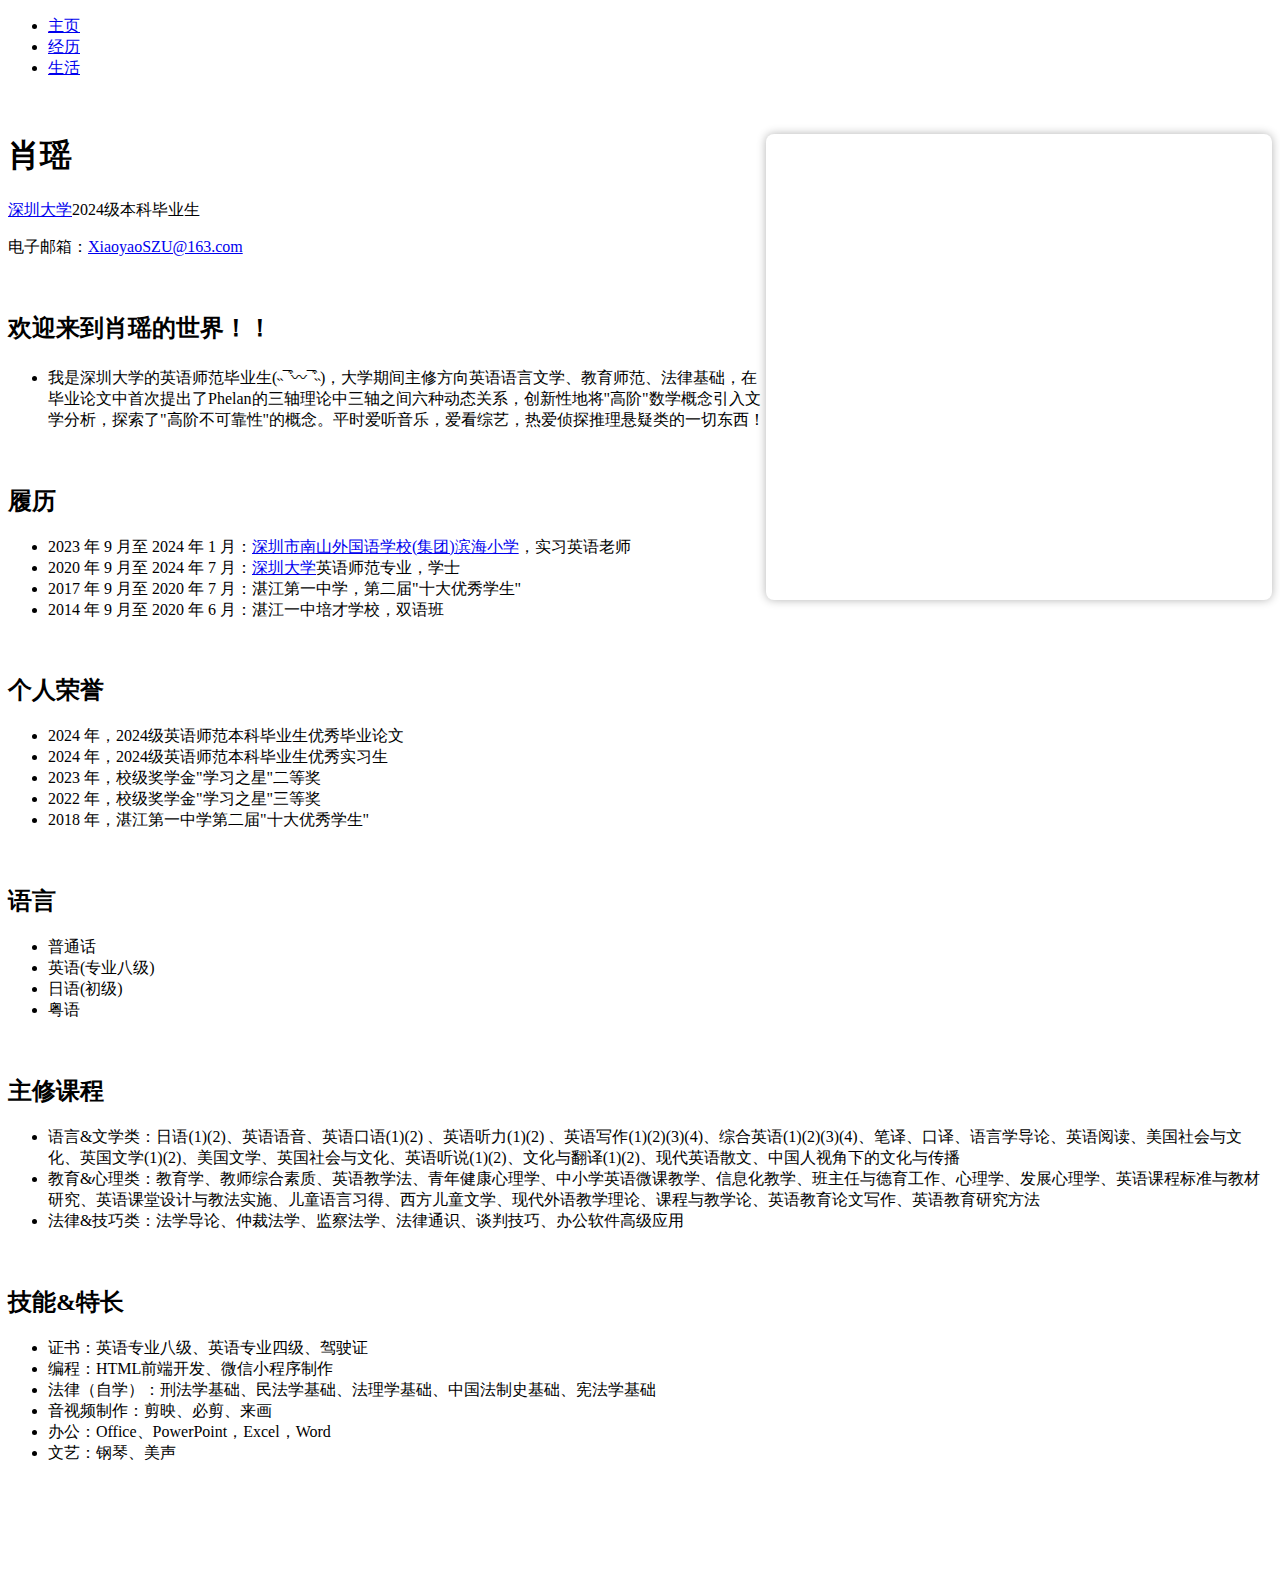
==== cn/index.html @ 0884490a "Merge pull request #7 from YinkaiYu/main" ====
<!DOCTYPE html>

<!--[if lt IE 9]>
<script src="../js/IE.js"></script>
<![endif]-->

<html lang="cn">
	<head>
		<title>xiaoyao space - 主页</title>
		<meta charset="UTF-8" />
		<link rel="stylesheet" type="text/css" href="../css/main.css">
		<!--[if !IE]>--><link rel="stylesheet" type="text/css" href="../css/not_IE.css"><!--<![endif]-->
		<link rel="shortcut icon" type="image/x-icon" href="../img/ilogo.bmp" media="screen" />
		<script>
			(function(){
    			var bp = document.createElement('script');
    			bp.src = '//push.zhanzhang.baidu.com/push.js';
		   	var s = document.getElementsByTagName("script")[0];
    			s.parentNode.insertBefore(bp, s);
			})();
		</script>
	</head>
	<body>
<!-- 		<div align="right">
			<nav>
   	 		<ul>
   	     		<li><a href="../en/index.html">English</a></li>
     	   		<li><a href="../cn/index.html">中文</a></li>
    			</ul>
			</nav>
		</div> -->
<!-- 		<br> -->
		<script src="nav.js"></script>
		<br>
		<div class="container">
    		<div class="blurb">
				<div style="float:right; width:40%; aspect-ratio: 868/800; position:relative;">
					<div style="position:absolute; top:0; left:0; right:0; bottom:0; border:2px solid transparent; border-radius:8px; box-shadow: 0 0 10px rgba(0, 0, 0, 0.3);">
						<img src="../img/portrait.png" alt="" style="width:100%; height:auto; border-radius:8px;" />
					</div>
				</div>					
        		<h1>肖瑶</h1>
				<p><a href="https://www.szu.edu.cn" target="_blank">深圳大学</a>2024级本科毕业生</p>
				<p>电子邮箱：<a href="XiaoyaoSZU@163.com" target="_blank">XiaoyaoSZU@163.com</a></p>
    		</div><!-- /.blurb -->
		</div><!-- /.container -->
		<br>
		<h2>欢迎来到肖瑶的世界！！</h2>
		<ul>
			<li>我是深圳大学的英语师范毕业生(˵¯͒〰¯͒˵)，大学期间主修方向英语语言文学、教育师范、法律基础，在毕业论文中首次提出了Phelan的三轴理论中三轴之间六种动态关系，创新性地将"高阶"数学概念引入文学分析，探索了"高阶不可靠性"的概念。平时爱听音乐，爱看综艺，热爱侦探推理悬疑类的一切东西！</li>
		</ul>
		<br>
		<h2>履历</h2>
		<ul>
			<li>2023 年 9 月至 2024 年 1 月：<a href="https://www.sz.gov.cn/school/ns/nsxiao/bhxx/content/mpost_9480707.html" target="_blank">深圳市南山外国语学校(集团)滨海小学</a>，实习英语老师</li>
			<li>2020 年 9 月至 2024 年 7 月：<a href="https://www.szu.edu.cn" target="_blank">深圳大学</a>英语师范专业，学士</li>
			<li>2017 年 9 月至 2020 年 7 月：湛江第一中学，第二届"十大优秀学生"</li>
			<li>2014 年 9 月至 2020 年 6 月：湛江一中培才学校，双语班</li>
		</ul>
		<br>
		<h2>个人荣誉</h2>
		<ul>
			<li>2024 年，2024级英语师范本科毕业生优秀毕业论文</li>
			<li>2024 年，2024级英语师范本科毕业生优秀实习生</li>
			<li>2023 年，校级奖学金"学习之星"二等奖</li>
			<li>2022 年，校级奖学金"学习之星"三等奖</li>
			<li>2018 年，湛江第一中学第二届"十大优秀学生"</li>
		</ul>
		<br>
		<h2>语言</h2>
		<ul>
			<li>普通话</li>
			<li>英语(专业八级)</li>
			<li>日语(初级)</li>
			<li>粤语</li>
		</ul>
		<br>
		<h2>主修课程</h2>
		<ul>
			<li>语言&文学类：日语(1)(2)、英语语音、英语口语(1)(2) 、英语听力(1)(2) 、英语写作(1)(2)(3)(4)、综合英语(1)(2)(3)(4)、笔译、口译、语言学导论、英语阅读、美国社会与文化、英国文学(1)(2)、美国文学、英国社会与文化、英语听说(1)(2)、文化与翻译(1)(2)、现代英语散文、中国人视角下的文化与传播</li>
			<li>教育&心理类：教育学、教师综合素质、英语教学法、青年健康心理学、中小学英语微课教学、信息化教学、班主任与德育工作、心理学、发展心理学、英语课程标准与教材研究、英语课堂设计与教法实施、儿童语言习得、西方儿童文学、现代外语教学理论、课程与教学论、英语教育论文写作、英语教育研究方法</li>
			<li>法律&技巧类：法学导论、仲裁法学、监察法学、法律通识、谈判技巧、办公软件高级应用</li>
		</ul>
		<br>
		<h2>技能&特长</h2>
		<ul>
			<li>证书：英语专业八级、英语专业四级、驾驶证</li>
			<li>编程：HTML前端开发、微信小程序制作</li>
			<li>法律（自学）：刑法学基础、民法学基础、法理学基础、中国法制史基础、宪法学基础</li>
			<li>音视频制作：剪映、必剪、来画</li>
			<li>办公：Office、PowerPoint，Excel，Word</li>
			<li>文艺：钢琴、美声</li>
		</ul>
		<br>
		<div style="width: 30%; margin: 0 auto;">
			<script type="text/javascript" id="clstr_globe" src="//clustrmaps.com/globe.js?d=N3fZsE8tSmmgPaDs2mxSyEqYiIlz7AHJpPDRW4Jrli0"></script>
		</div>
	</body>
	<footer>
		<br><br><br><br>
		<table class="bc" align="center";>
			<tr>
				<th>
					<script type="text/javascript" src="https://ipaddress.is/js/ipwidget.js"></script>
					<script type="text/javascript">var ip_widget_var = ip_widget_var || [];ip_widget("rgb(223,228,196)","rgb(209,215,181)","rgb(223,228,196)",0,0,800);</script>
					<noscript><a href="https://ipaddress.is">IP Address Lookup</a></noscript>
				</th>
			</tr>
		</table>
	</footer>
</html>
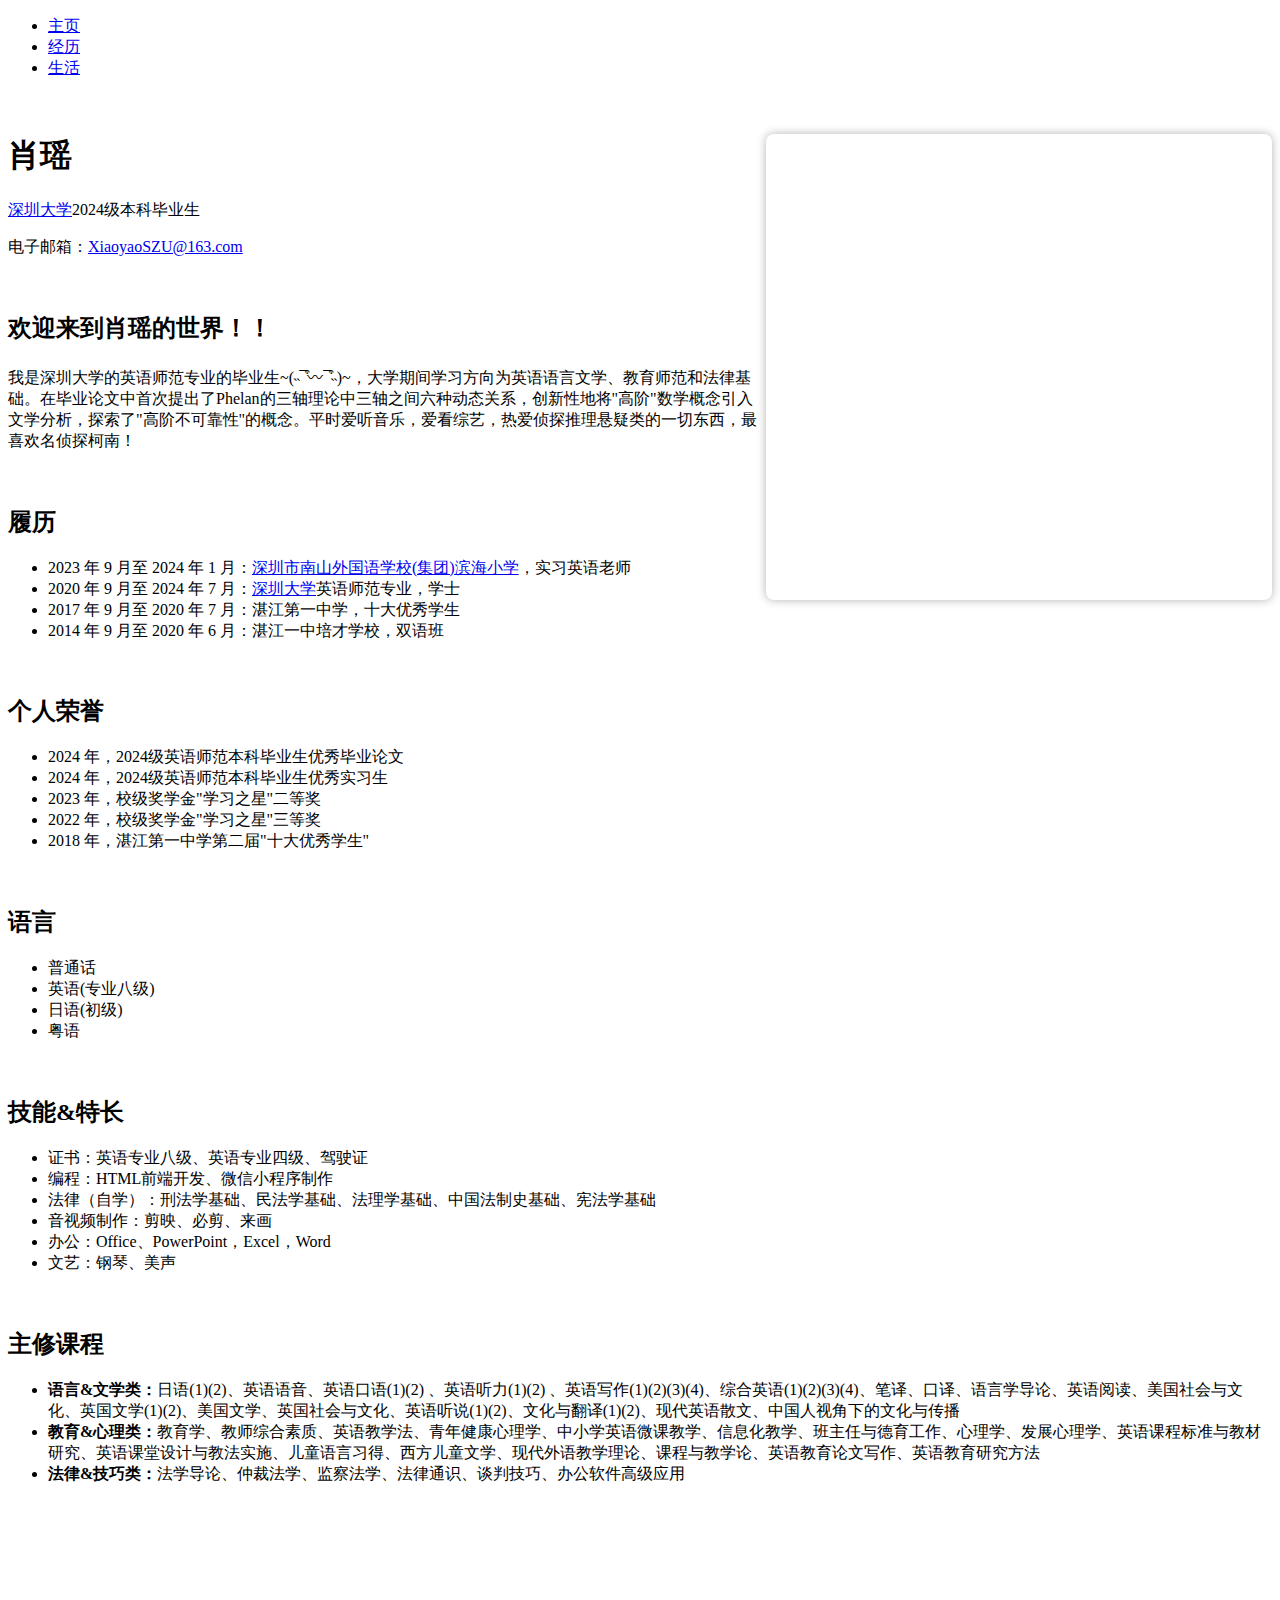
==== commit 041eb9c2: "Update index.html" ====
--- a/cn/index.html
+++ b/cn/index.html
@@ -46,15 +46,13 @@
 		</div><!-- /.container -->
 		<br>
 		<h2>欢迎来到肖瑶的世界！！</h2>
-		<ul>
-			<li>我是深圳大学的英语师范毕业生(˵¯͒〰¯͒˵)，大学期间主修方向英语语言文学、教育师范、法律基础，在毕业论文中首次提出了Phelan的三轴理论中三轴之间六种动态关系，创新性地将"高阶"数学概念引入文学分析，探索了"高阶不可靠性"的概念。平时爱听音乐，爱看综艺，热爱侦探推理悬疑类的一切东西！</li>
-		</ul>
+		<p>我是深圳大学的英语师范专业的毕业生~(˵¯͒〰¯͒˵)~，大学期间学习方向为英语语言文学、教育师范和法律基础。在毕业论文中首次提出了Phelan的三轴理论中三轴之间六种动态关系，创新性地将"高阶"数学概念引入文学分析，探索了"高阶不可靠性"的概念。平时爱听音乐，爱看综艺，热爱侦探推理悬疑类的一切东西，最喜欢名侦探柯南！</p>
 		<br>
 		<h2>履历</h2>
 		<ul>
 			<li>2023 年 9 月至 2024 年 1 月：<a href="https://www.sz.gov.cn/school/ns/nsxiao/bhxx/content/mpost_9480707.html" target="_blank">深圳市南山外国语学校(集团)滨海小学</a>，实习英语老师</li>
 			<li>2020 年 9 月至 2024 年 7 月：<a href="https://www.szu.edu.cn" target="_blank">深圳大学</a>英语师范专业，学士</li>
-			<li>2017 年 9 月至 2020 年 7 月：湛江第一中学，第二届"十大优秀学生"</li>
+			<li>2017 年 9 月至 2020 年 7 月：湛江第一中学，十大优秀学生</li>
 			<li>2014 年 9 月至 2020 年 6 月：湛江一中培才学校，双语班</li>
 		</ul>
 		<br>
@@ -75,13 +73,6 @@
 			<li>粤语</li>
 		</ul>
 		<br>
-		<h2>主修课程</h2>
-		<ul>
-			<li>语言&文学类：日语(1)(2)、英语语音、英语口语(1)(2) 、英语听力(1)(2) 、英语写作(1)(2)(3)(4)、综合英语(1)(2)(3)(4)、笔译、口译、语言学导论、英语阅读、美国社会与文化、英国文学(1)(2)、美国文学、英国社会与文化、英语听说(1)(2)、文化与翻译(1)(2)、现代英语散文、中国人视角下的文化与传播</li>
-			<li>教育&心理类：教育学、教师综合素质、英语教学法、青年健康心理学、中小学英语微课教学、信息化教学、班主任与德育工作、心理学、发展心理学、英语课程标准与教材研究、英语课堂设计与教法实施、儿童语言习得、西方儿童文学、现代外语教学理论、课程与教学论、英语教育论文写作、英语教育研究方法</li>
-			<li>法律&技巧类：法学导论、仲裁法学、监察法学、法律通识、谈判技巧、办公软件高级应用</li>
-		</ul>
-		<br>
 		<h2>技能&特长</h2>
 		<ul>
 			<li>证书：英语专业八级、英语专业四级、驾驶证</li>
@@ -90,6 +81,13 @@
 			<li>音视频制作：剪映、必剪、来画</li>
 			<li>办公：Office、PowerPoint，Excel，Word</li>
 			<li>文艺：钢琴、美声</li>
+		</ul>
+		<br>
+		<h2>主修课程</h2>
+		<ul>
+			<li><b>语言&文学类：</b>日语(1)(2)、英语语音、英语口语(1)(2) 、英语听力(1)(2) 、英语写作(1)(2)(3)(4)、综合英语(1)(2)(3)(4)、笔译、口译、语言学导论、英语阅读、美国社会与文化、英国文学(1)(2)、美国文学、英国社会与文化、英语听说(1)(2)、文化与翻译(1)(2)、现代英语散文、中国人视角下的文化与传播</li>
+			<li><b>教育&心理类：</b>教育学、教师综合素质、英语教学法、青年健康心理学、中小学英语微课教学、信息化教学、班主任与德育工作、心理学、发展心理学、英语课程标准与教材研究、英语课堂设计与教法实施、儿童语言习得、西方儿童文学、现代外语教学理论、课程与教学论、英语教育论文写作、英语教育研究方法</li>
+			<li><b>法律&技巧类：</b>法学导论、仲裁法学、监察法学、法律通识、谈判技巧、办公软件高级应用</li>
 		</ul>
 		<br>
 		<div style="width: 30%; margin: 0 auto;">
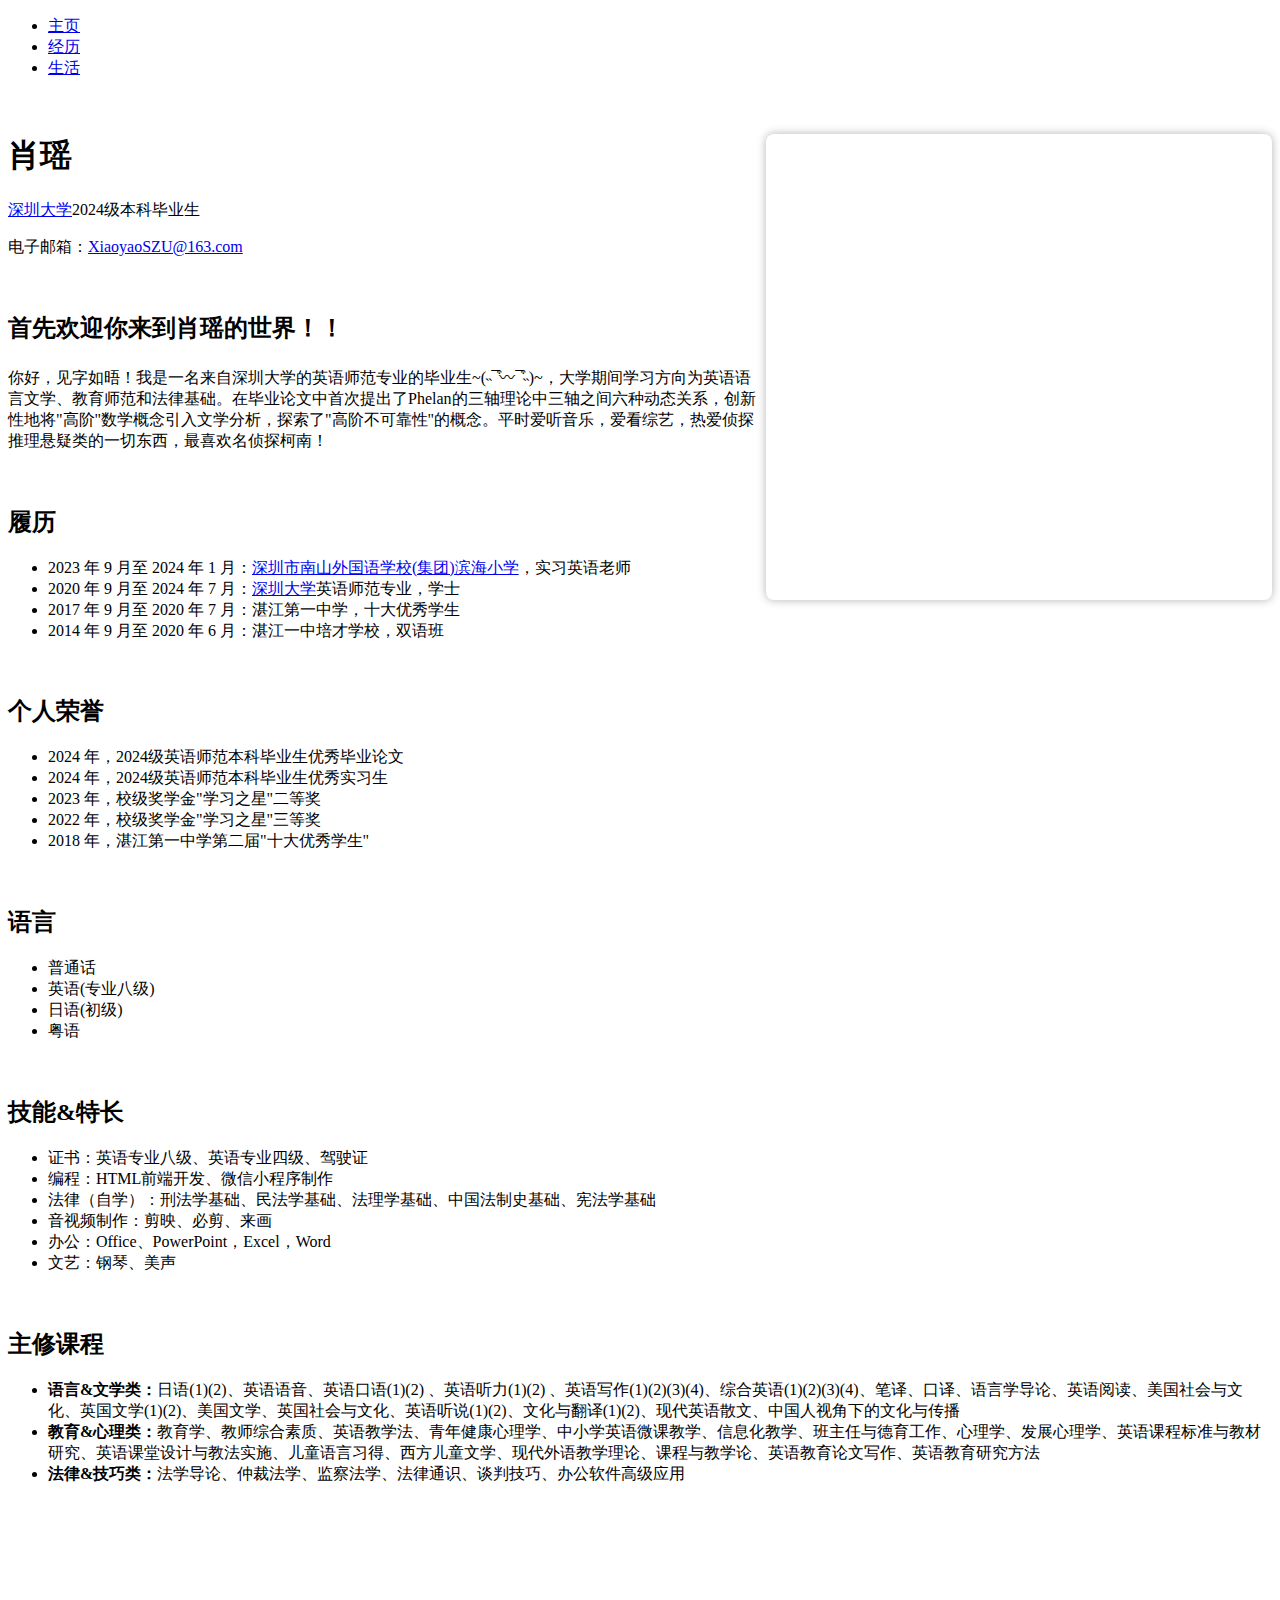
==== commit c4bbcc2d: "Update index.html" ====
--- a/cn/index.html
+++ b/cn/index.html
@@ -45,8 +45,8 @@
     		</div><!-- /.blurb -->
 		</div><!-- /.container -->
 		<br>
-		<h2>欢迎来到肖瑶的世界！！</h2>
-		<p>我是深圳大学的英语师范专业的毕业生~(˵¯͒〰¯͒˵)~，大学期间学习方向为英语语言文学、教育师范和法律基础。在毕业论文中首次提出了Phelan的三轴理论中三轴之间六种动态关系，创新性地将"高阶"数学概念引入文学分析，探索了"高阶不可靠性"的概念。平时爱听音乐，爱看综艺，热爱侦探推理悬疑类的一切东西，最喜欢名侦探柯南！</p>
+		<h2>首先欢迎你来到肖瑶的世界！！</h2>
+		<p>你好，见字如晤！我是一名来自深圳大学的英语师范专业的毕业生~(˵¯͒〰¯͒˵)~，大学期间学习方向为英语语言文学、教育师范和法律基础。在毕业论文中首次提出了Phelan的三轴理论中三轴之间六种动态关系，创新性地将"高阶"数学概念引入文学分析，探索了"高阶不可靠性"的概念。平时爱听音乐，爱看综艺，热爱侦探推理悬疑类的一切东西，最喜欢名侦探柯南！</p>
 		<br>
 		<h2>履历</h2>
 		<ul>
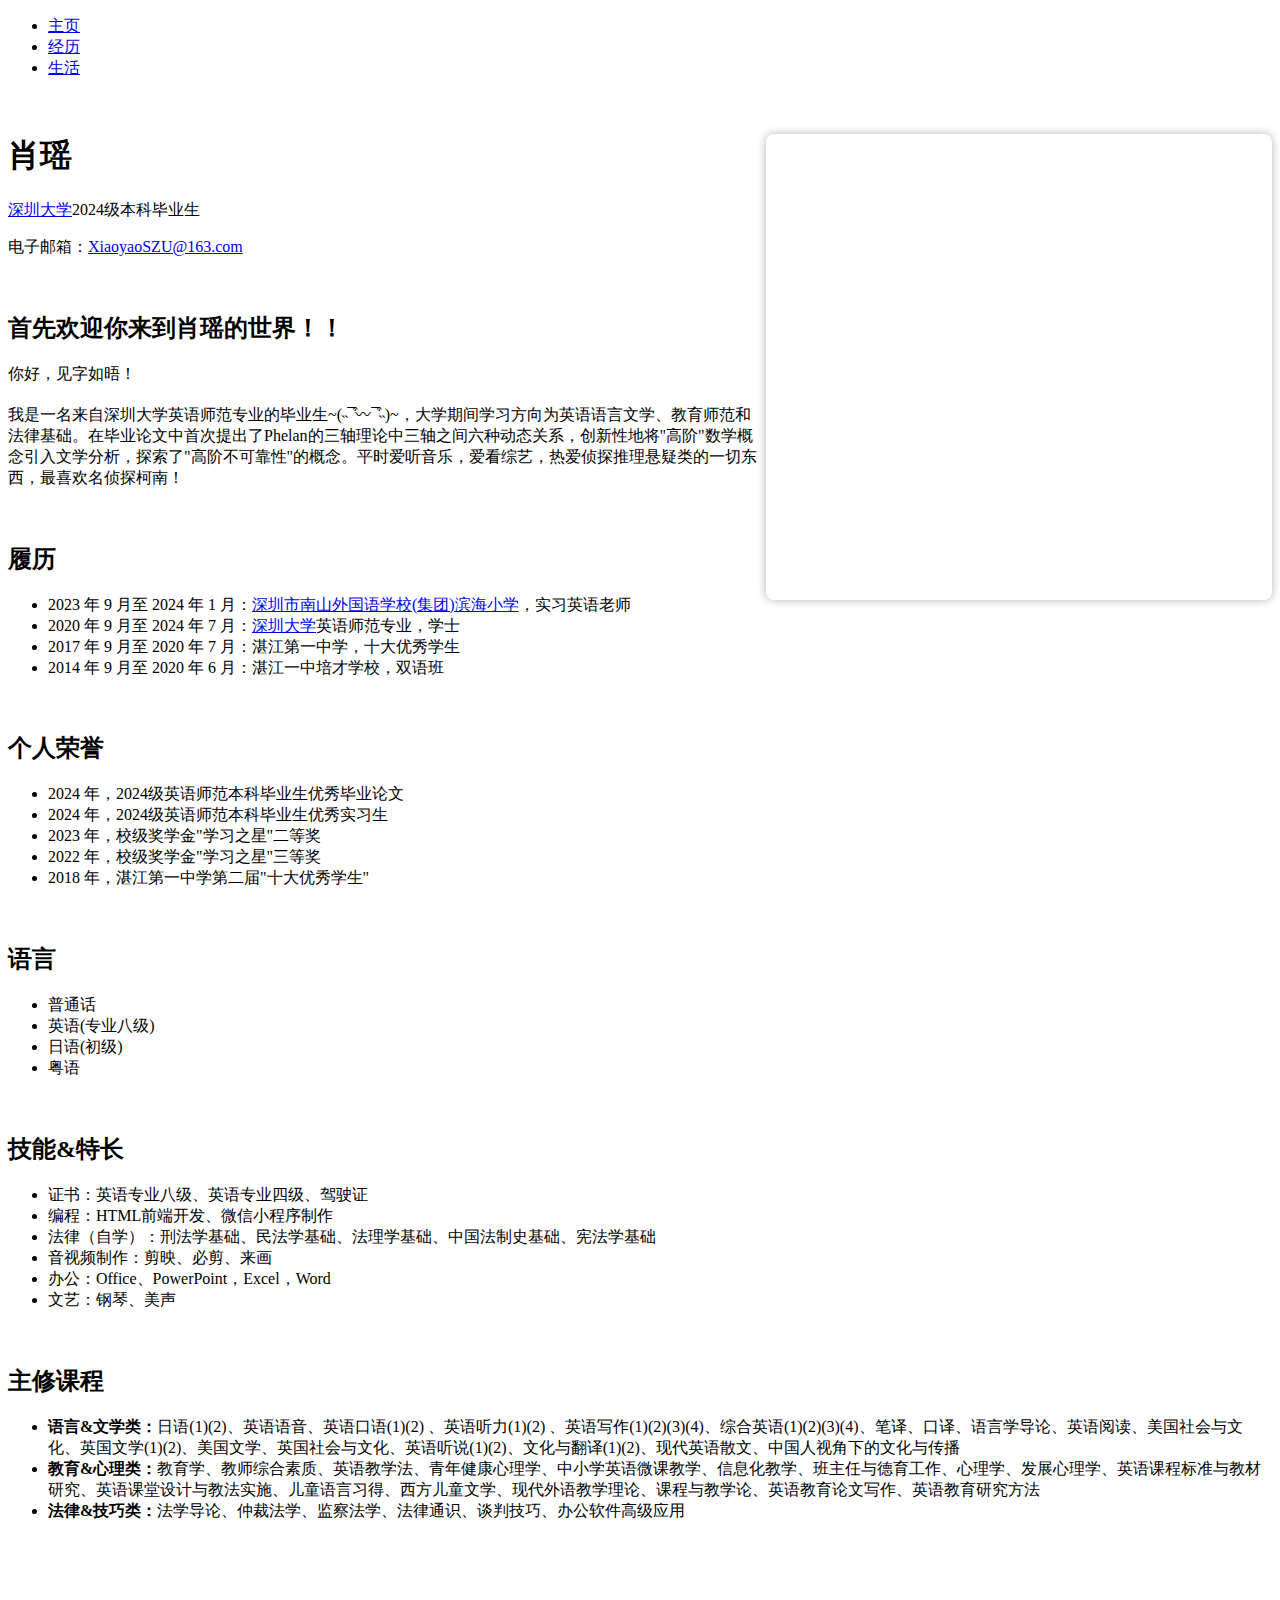
==== commit ac66b617: "Update index.html" ====
--- a/cn/index.html
+++ b/cn/index.html
@@ -46,7 +46,8 @@
 		</div><!-- /.container -->
 		<br>
 		<h2>首先欢迎你来到肖瑶的世界！！</h2>
-		<p>你好，见字如晤！我是一名来自深圳大学的英语师范专业的毕业生~(˵¯͒〰¯͒˵)~，大学期间学习方向为英语语言文学、教育师范和法律基础。在毕业论文中首次提出了Phelan的三轴理论中三轴之间六种动态关系，创新性地将"高阶"数学概念引入文学分析，探索了"高阶不可靠性"的概念。平时爱听音乐，爱看综艺，热爱侦探推理悬疑类的一切东西，最喜欢名侦探柯南！</p>
+		<p>你好，见字如晤！</p>
+		<p>     我是一名来自深圳大学英语师范专业的毕业生~(˵¯͒〰¯͒˵)~，大学期间学习方向为英语语言文学、教育师范和法律基础。在毕业论文中首次提出了Phelan的三轴理论中三轴之间六种动态关系，创新性地将"高阶"数学概念引入文学分析，探索了"高阶不可靠性"的概念。平时爱听音乐，爱看综艺，热爱侦探推理悬疑类的一切东西，最喜欢名侦探柯南！</p>
 		<br>
 		<h2>履历</h2>
 		<ul>
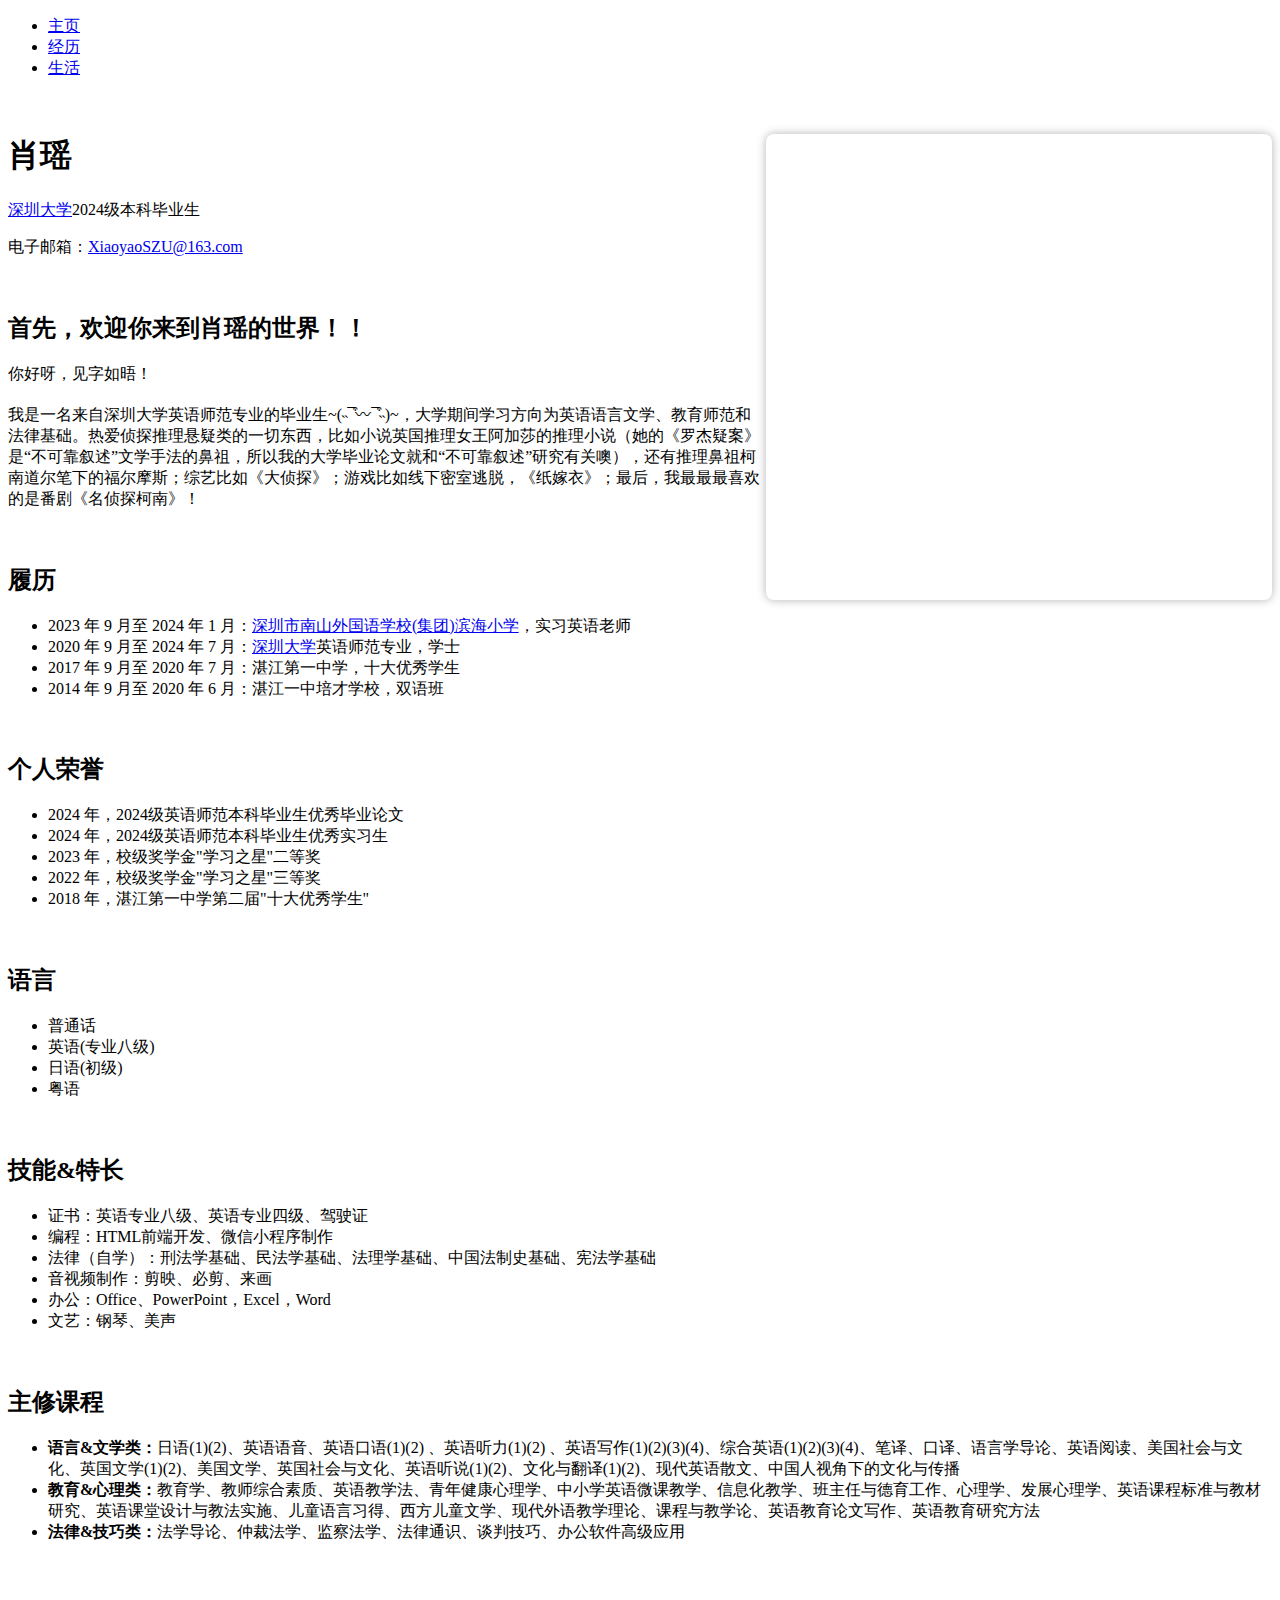
==== commit a47443cf: "Update index.html" ====
--- a/cn/index.html
+++ b/cn/index.html
@@ -45,9 +45,9 @@
     		</div><!-- /.blurb -->
 		</div><!-- /.container -->
 		<br>
-		<h2>首先欢迎你来到肖瑶的世界！！</h2>
-		<p>你好，见字如晤！</p>
-		<p>     我是一名来自深圳大学英语师范专业的毕业生~(˵¯͒〰¯͒˵)~，大学期间学习方向为英语语言文学、教育师范和法律基础。在毕业论文中首次提出了Phelan的三轴理论中三轴之间六种动态关系，创新性地将"高阶"数学概念引入文学分析，探索了"高阶不可靠性"的概念。平时爱听音乐，爱看综艺，热爱侦探推理悬疑类的一切东西，最喜欢名侦探柯南！</p>
+		<h2>首先，欢迎你来到肖瑶的世界！！</h2>
+		<p>你好呀，见字如晤！</p>
+		<p>     我是一名来自深圳大学英语师范专业的毕业生~(˵¯͒〰¯͒˵)~，大学期间学习方向为英语语言文学、教育师范和法律基础。热爱侦探推理悬疑类的一切东西，比如小说英国推理女王阿加莎的推理小说（她的《罗杰疑案》是“不可靠叙述”文学手法的鼻祖，所以我的大学毕业论文就和“不可靠叙述”研究有关噢），还有推理鼻祖柯南道尔笔下的福尔摩斯；综艺比如《大侦探》；游戏比如线下密室逃脱，《纸嫁衣》；最后，我最最最喜欢的是番剧《名侦探柯南》！</p>
 		<br>
 		<h2>履历</h2>
 		<ul>
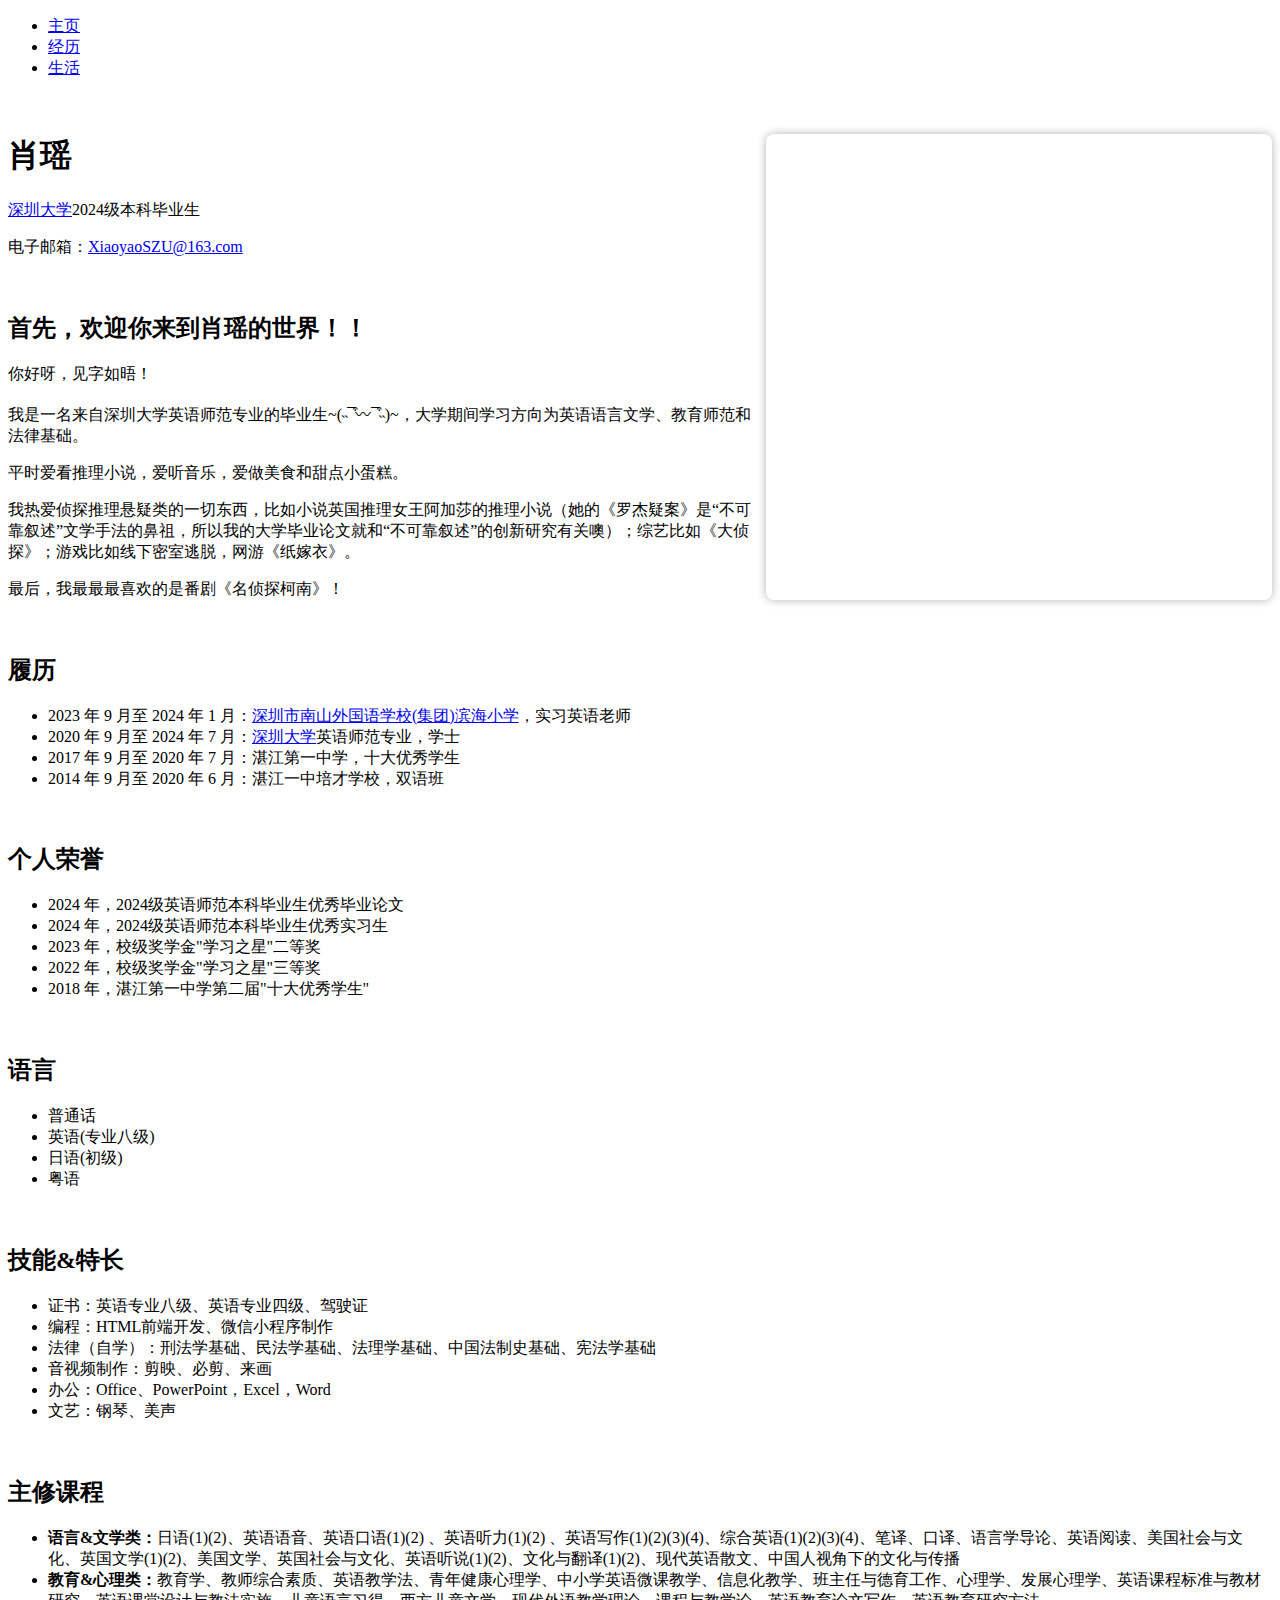
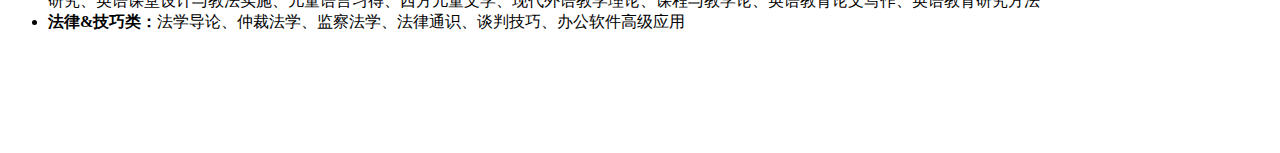
==== commit fd2010da: "Update index.html" ====
--- a/cn/index.html
+++ b/cn/index.html
@@ -47,7 +47,10 @@
 		<br>
 		<h2>首先，欢迎你来到肖瑶的世界！！</h2>
 		<p>你好呀，见字如晤！</p>
-		<p>     我是一名来自深圳大学英语师范专业的毕业生~(˵¯͒〰¯͒˵)~，大学期间学习方向为英语语言文学、教育师范和法律基础。热爱侦探推理悬疑类的一切东西，比如小说英国推理女王阿加莎的推理小说（她的《罗杰疑案》是“不可靠叙述”文学手法的鼻祖，所以我的大学毕业论文就和“不可靠叙述”研究有关噢），还有推理鼻祖柯南道尔笔下的福尔摩斯；综艺比如《大侦探》；游戏比如线下密室逃脱，《纸嫁衣》；最后，我最最最喜欢的是番剧《名侦探柯南》！</p>
+		<p>    我是一名来自深圳大学英语师范专业的毕业生~(˵¯͒〰¯͒˵)~，大学期间学习方向为英语语言文学、教育师范和法律基础。</p>
+		<p>    平时爱看推理小说，爱听音乐，爱做美食和甜点小蛋糕。
+		<p>    我热爱侦探推理悬疑类的一切东西，比如小说英国推理女王阿加莎的推理小说（她的《罗杰疑案》是“不可靠叙述”文学手法的鼻祖，所以我的大学毕业论文就和“不可靠叙述”的创新研究有关噢）；综艺比如《大侦探》；游戏比如线下密室逃脱，网游《纸嫁衣》。</p>
+		<p>    最后，我最最最喜欢的是番剧《名侦探柯南》！</p>
 		<br>
 		<h2>履历</h2>
 		<ul>
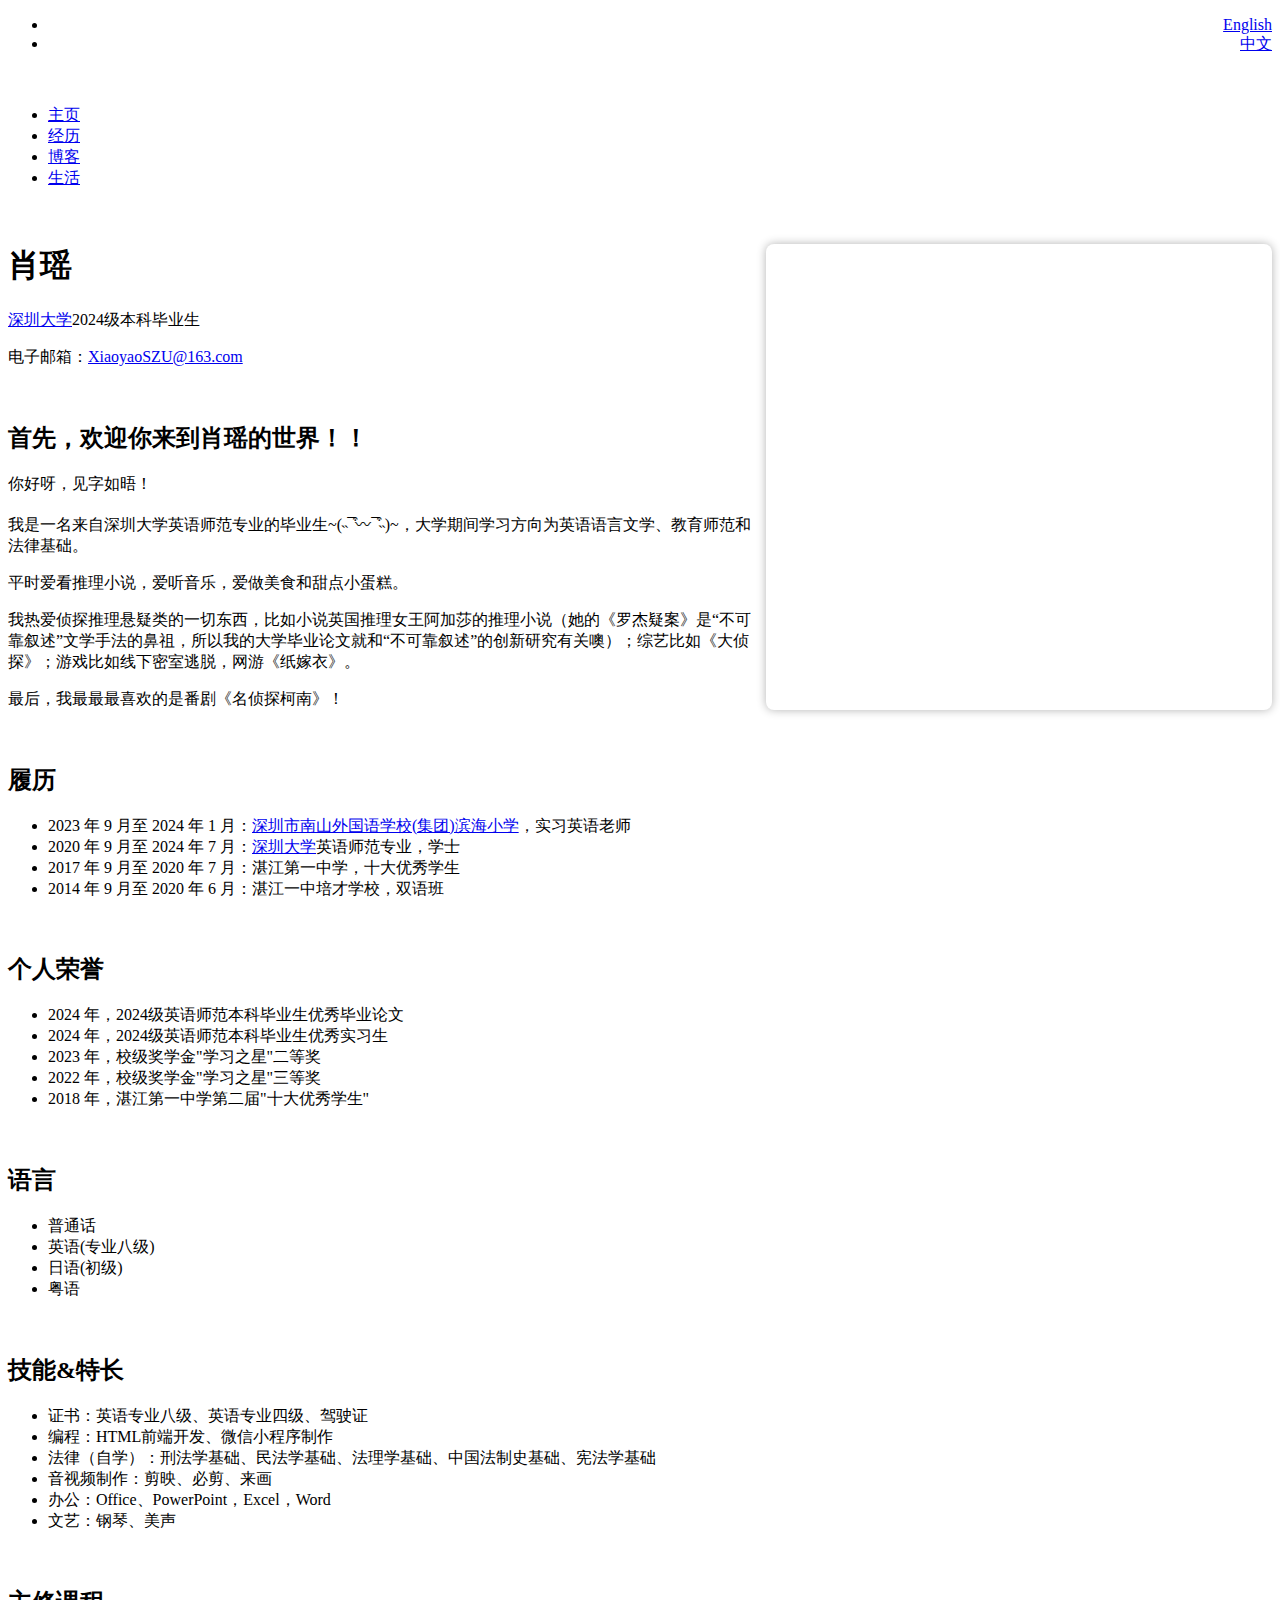
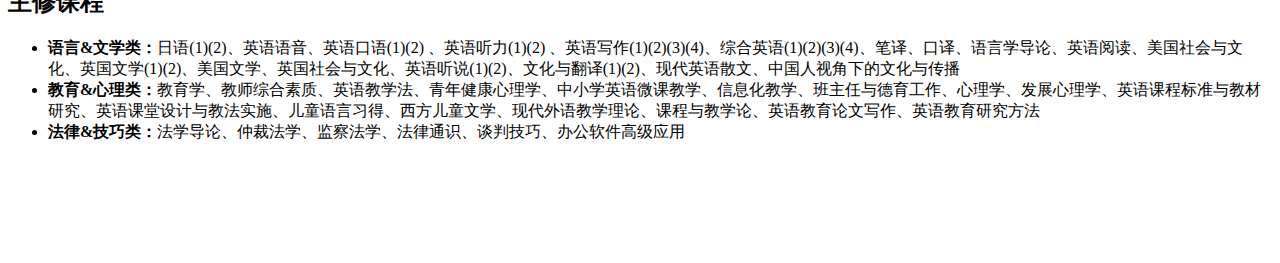
==== commit c77605b1: "添加了英文页面" ====
--- a/cn/index.html
+++ b/cn/index.html
@@ -21,15 +21,15 @@
 		</script>
 	</head>
 	<body>
-<!-- 		<div align="right">
+		<div align="right">
 			<nav>
    	 		<ul>
    	     		<li><a href="../en/index.html">English</a></li>
      	   		<li><a href="../cn/index.html">中文</a></li>
     			</ul>
 			</nav>
-		</div> -->
-<!-- 		<br> -->
+		</div>
+		<br>
 		<script src="nav.js"></script>
 		<br>
 		<div class="container">
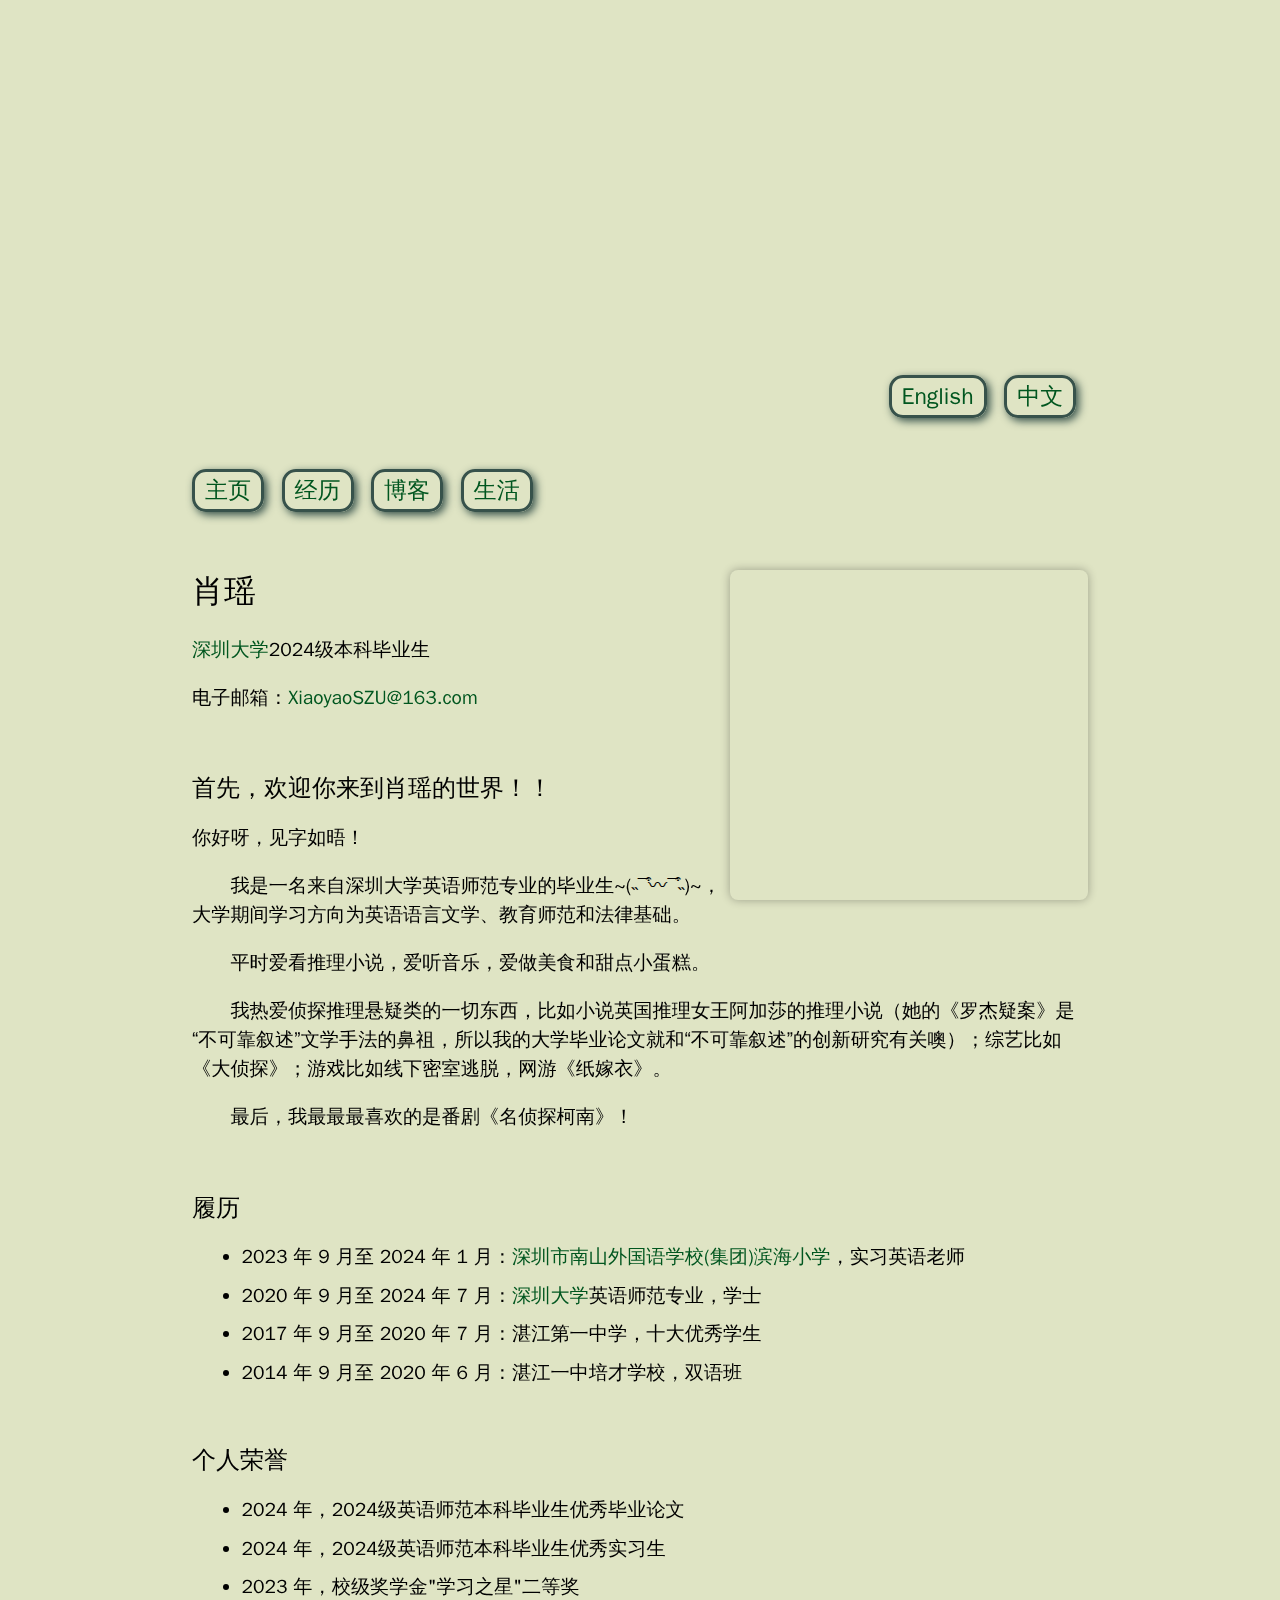
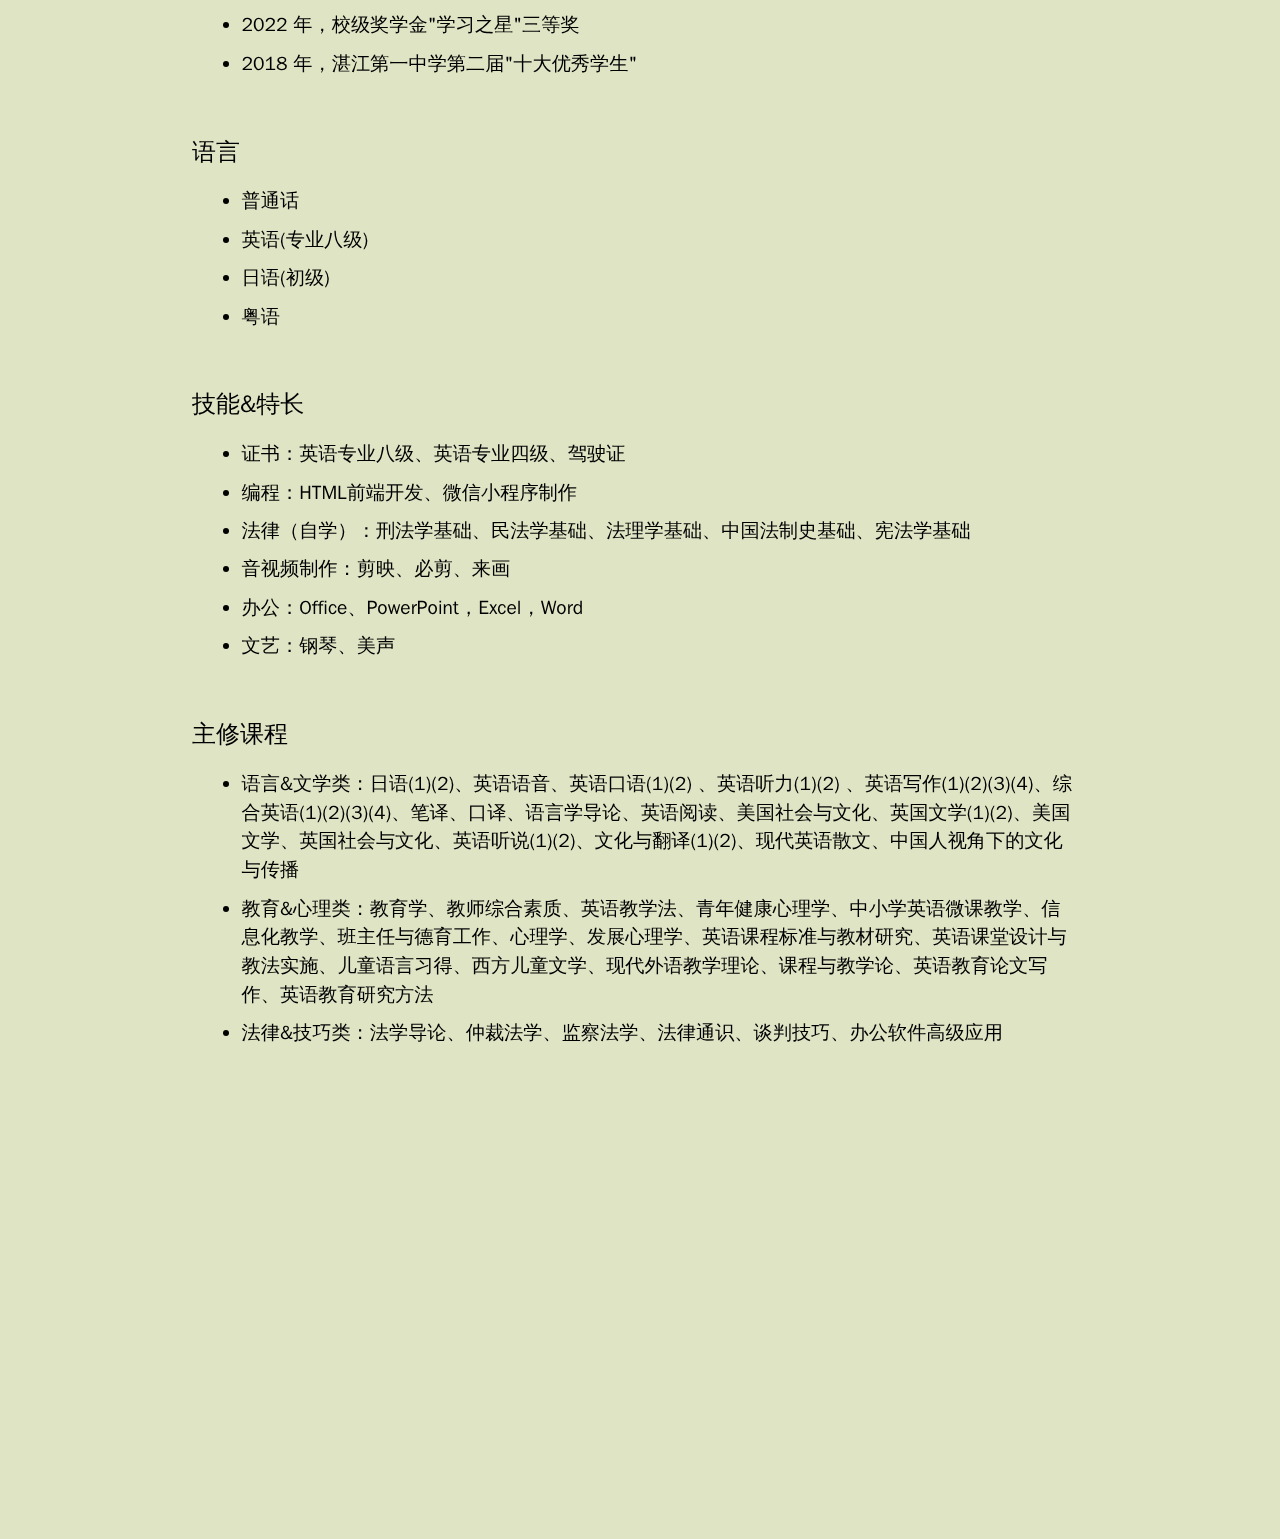
==== commit f79aefd0: "Merge pull request #17 from YinkaiYu/main" ====
--- a/cn/index.html
+++ b/cn/index.html
@@ -23,9 +23,9 @@
 	<body>
 		<div align="right">
 			<nav>
-   	 		<ul>
-   	     		<li><a href="../en/index.html">English</a></li>
-     	   		<li><a href="../cn/index.html">中文</a></li>
+   	 			<ul>
+					<li><a href="../en/index.html">English</a></li>
+					<li><a href="../cn/index.html">中文</a></li>
     			</ul>
 			</nav>
 		</div>
@@ -47,10 +47,10 @@
 		<br>
 		<h2>首先，欢迎你来到肖瑶的世界！！</h2>
 		<p>你好呀，见字如晤！</p>
-		<p>    我是一名来自深圳大学英语师范专业的毕业生~(˵¯͒〰¯͒˵)~，大学期间学习方向为英语语言文学、教育师范和法律基础。</p>
-		<p>    平时爱看推理小说，爱听音乐，爱做美食和甜点小蛋糕。
-		<p>    我热爱侦探推理悬疑类的一切东西，比如小说英国推理女王阿加莎的推理小说（她的《罗杰疑案》是“不可靠叙述”文学手法的鼻祖，所以我的大学毕业论文就和“不可靠叙述”的创新研究有关噢）；综艺比如《大侦探》；游戏比如线下密室逃脱，网游《纸嫁衣》。</p>
-		<p>    最后，我最最最喜欢的是番剧《名侦探柯南》！</p>
+		<p class="indent">我是一名来自深圳大学英语师范专业的毕业生~(˵¯͒〰¯͒˵)~，大学期间学习方向为英语语言文学、教育师范和法律基础。</p>
+		<p class="indent">平时爱看推理小说，爱听音乐，爱做美食和甜点小蛋糕。
+		<p class="indent">我热爱侦探推理悬疑类的一切东西，比如小说英国推理女王阿加莎的推理小说（她的《罗杰疑案》是“不可靠叙述”文学手法的鼻祖，所以我的大学毕业论文就和“不可靠叙述”的创新研究有关噢）；综艺比如《大侦探》；游戏比如线下密室逃脱，网游《纸嫁衣》。</p>
+		<p class="indent">最后，我最最最喜欢的是番剧《名侦探柯南》！</p>
 		<br>
 		<h2>履历</h2>
 		<ul>
--- a/css/main.css
+++ b/css/main.css
@@ -0,0 +1,121 @@
+body {
+	font-family: 'Source Han Sans CN', 'WenQuanYi Zen Hei', 'WenQuanYi Micro Hei', 'Microsoft YaHei', 'Helvetica', 'Arial', sans-serif;
+	margin: 380px auto;
+	width: 70%;
+	background-color: rgb(223,228,196);
+}
+nav ul, footer ul {
+	font-family: 'Source Han Sans CN', 'WenQuanYi Zen Hei', 'WenQuanYi Micro Hei', 'Microsoft YaHei', 'Helvetica', 'Arial', sans-serif;
+	padding: 0px;
+	list-style: none;
+	font-weight: bold;
+	font-size: 1.2em;
+}
+nav ul li, footer ul li {
+	display: inline;
+	background-color: rgb(223,228,196);
+	border: 3px solid #37524b;
+	border-radius: 14px;
+	box-shadow: 3px 3px 8px 0px #37524b;
+	padding: 4px 10px 4px 10px;
+	margin: 0 1ex 0 0;
+}
+a {
+	text-decoration: none;
+	color: rgb(0,86,31);
+	-webkit-transition: all 0.3s ease-out;
+}
+a:hover {
+	color: #009c39 !important;
+	text-shadow:-5px 3px 18px #009c39 !important;
+	-webkit-transition: all 0.3s ease-out;
+}
+p {
+	font-size: 1.2em;
+	line-height: 1.5em;
+}  
+.indent {
+	text-indent: 2em;  /* 仅对带有.indent类的段落应用首行缩进 */
+}
+ul li {
+	font-size: 1.2em;
+	line-height: 1.5em;
+	margin:0.5em;
+}
+ol li {
+	font-size: 1.2em;
+	line-height: 1.5em;
+	margin:0.5em;
+}
+footer {
+	font-size: .8em;
+}
+
+ul.posts { 
+	margin: 20px auto 40px; 
+	font-size: 0.5em;
+}
+
+ul.posts li {
+	list-style: none;
+}
+
+
+.table1 table {
+	width:100%;
+	margin:15px 0
+}
+.table1 th {
+	background-color:#1EA4FF;
+	background:-o-linear-gradient(90deg, #1EA4FF, #6fd96f);
+	background:-moz-linear-gradient( center top, #1EA4FF 5%, #6fd96f 100% );
+	background:-webkit-gradient( linear, left top, left bottom, color-stop(0.05, #1EA4FF), color-stop(1, #6fd96f) );
+	filter:progid:DXImageTransform.Microsoft.gradient(startColorstr='#1EA4FF', endColorstr='#6fd96f');
+	color:#FFFFFF
+}
+.table1,.table1 th,.table1 td
+{
+	font-size:0.95em;
+	text-align:center;
+	padding:4px;
+	border:1px solid #2085fe;
+	border-collapse:collapse
+}
+.table1 td {
+
+	border:1px solid #6fd96f;
+	border-collapse:collapse
+}
+.table1 tr:nth-child(odd){
+	background-color:#00cd00;
+	background:-o-linear-gradient(90deg, #00cd00, #f0f8fe);
+	background:-moz-linear-gradient( center top, #00cd00 5%, #f0f8fe 100% );
+	background:-webkit-gradient( linear, left top, left bottom, color-stop(0.05, #00cd00), color-stop(1, #f0f8fe) );
+	filter:progid:DXImageTransform.Microsoft.gradient(startColorstr='#00cd00', endColorstr='#f0f8fe');
+}
+.table1 tr:nth-child(even){
+	background-color:#fdfdfd;
+}
+
+
+.hover1:hover {
+	color: #00EE00 !important;
+	text-shadow:-5px 3px 18px #00EE00 !important;
+	-webkit-transition: all 0.3s ease-out;
+}
+
+div.img1 {
+	text-align:center;
+	padding:20px;
+}
+div.desc1 {
+	text-align:left;
+	font-size:1em;
+}
+
+div.img2 {
+	text-align:center;
+	float:right;
+	padding:20px;
+	font-size:1.2em;
+}
